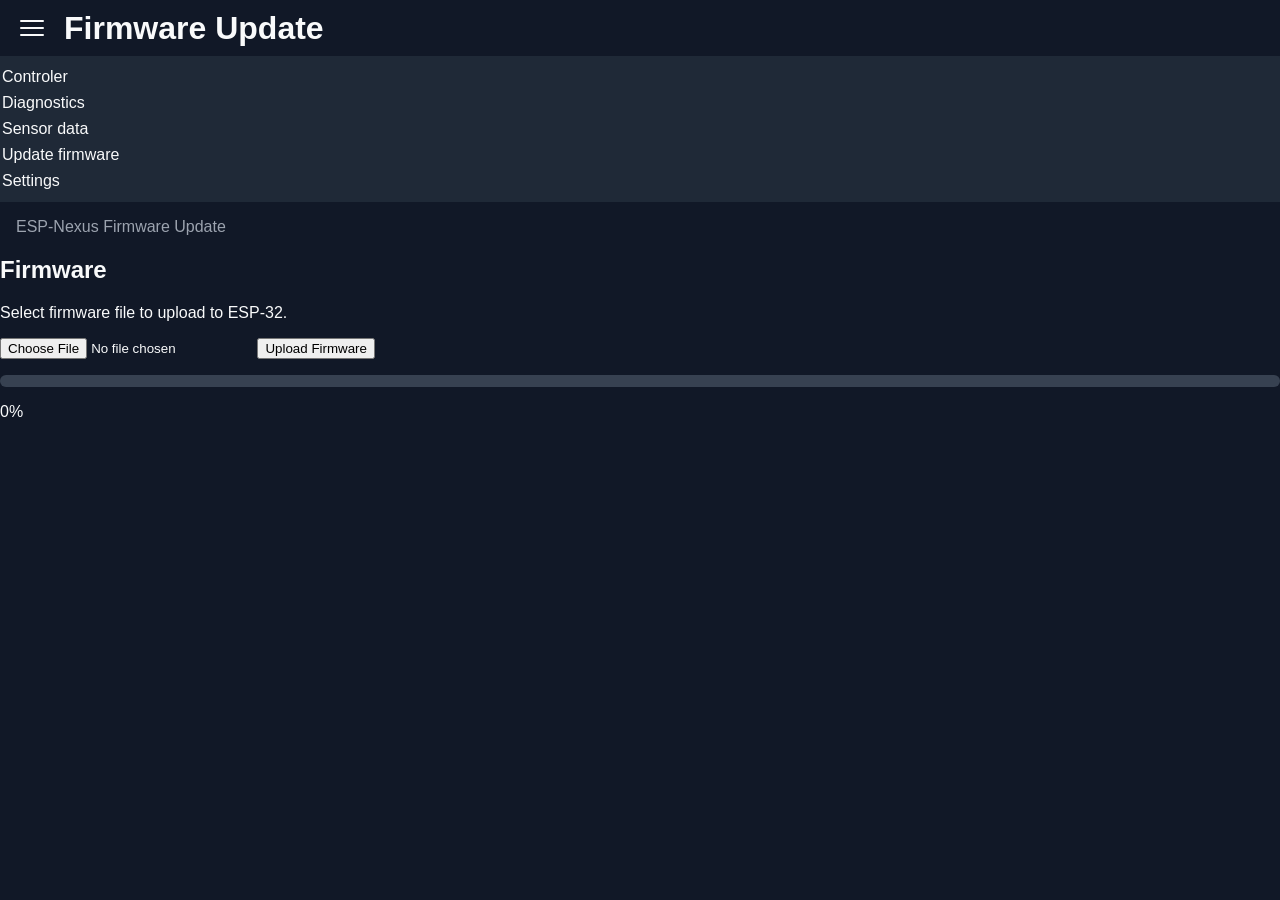
==== data/update.html @ 696f42ec "added a new page to serve the updater  added a server to switch between root and updater" ====
<!DOCTYPE html>
<html lang="en">

    <head>
        <meta charset="UTF-8">
        <meta name="veiwport" content="device-width" initial-scale="1.0">
        
        <title>ESP-Nexus - firmware Update</title>

        <link rel="stylesheet" href="style.css"> 

    </head>

    <body>

         <!--=========================================================================*
        * Header
        *=========================================================================-->
        
        <header class="header">

            <button class="menu-button" type="button" aria-label="Open menu">

                <span></span>
                <span></span>
                <span></span>

            </button>

            <h1> Firmware Update</h1>

        </header>

        <!--=========================================================================*
        * Menu
        *=========================================================================-->

        <nav class="menu"> 

            <a href="/"> Controler</a>
            <a href="#"> Diagnostics</a>
            <a href="#"> Sensor data</a>
            <a href="/update.html"> Update firmware</a>
            <a href="#"> Settings</a>

        </nav>

       
        <!--=========================================================================*
        * Main Content
        *=========================================================================-->
        
        <main class="container">

            <p class="subtitle">
            ESP-Nexus Firmware Update
            </p>

            <section class="card"> 

                <h2>Firmware</h2>

                <p>
                    Select firmware file to upload to ESP-32.
                </p>

                <input type="file" id="firmware file" accept=".bin">
                
                <button type="button"> 
                    Upload Firmware
                </button>

                <!-- Firmware update progress bar -->
                <div class="progress-container">

                    <div class="progress-bar" id="progress-bar"> </div>

                </div>

                <p id= "progress-text">0%</p> 

            </section>

        </main>

    </body>

</html>
---- data/style.css ----
/*=============================================================================*
 * Global
 *=============================================================================*/

html,
body {

    width: 100%;
    height: 100%;

    margin: 0;

    overflow: hidden;

}


body {

    display: flex;
    flex-direction: column;

    background: #111827;
    color: #f9fafb;

    font-family: Arial, sans-serif;

}


/*=============================================================================*
 * Header
 *=============================================================================*/

.header {

    flex-shrink: 0;

    height: 56px;

    display: flex;
    align-items: center;

    padding: 0 12px;

}


.header h1 {

    margin: 0;

}


/*=============================================================================*
 * Menu Button
 *=============================================================================*/

.menu-button {

    width: 40px;
    height: 40px;

    display: flex;
    flex-direction: column;
    justify-content: center;

    gap: 5px;

    margin-right: 12px;
    padding: 8px;

    background: transparent;
    border: none;

    cursor: pointer;

}


.menu-button span {

    display: block;

    width: 24px;
    height: 2px;

    background: #f9fafb;

    border-radius: 2px;

}


/*=============================================================================*
 * Navigation Menu
 *=============================================================================*/

.menu {

    flex-shrink: 0;

    background: #1f2937;

    padding: 8px 0;

}


.menu a {

    display: block;

    padding: 4px 2px;

    color: #f9fafb;

    text-decoration: none;

}


.menu a:hover {

    background: #374151;

}


/*=============================================================================*
 * Main Content
 *=============================================================================*/

main {

    flex: 1;

    min-height: 0;

    position: relative;

}


.subtitle {

    margin: 16px;

    color: #9ca3af;

}

/*=============================================================================*
 * Firmware Update Progress
 *=============================================================================*/

.progress-container {

    width: 100%;
    height: 12px;

    margin-top: 16px;

    background: #374151; 

    border-radius: 6px;

    overflow: hidden;

}

.progress-bar {

    width: 0%;
    height:12px;

    background: #4ade80;

    transition: width 0.2s easy;

}

.progress-text {

    margin: 8px 0 0 0; 

    text-align: centre; 
    color: #9ca3af; 
    
}
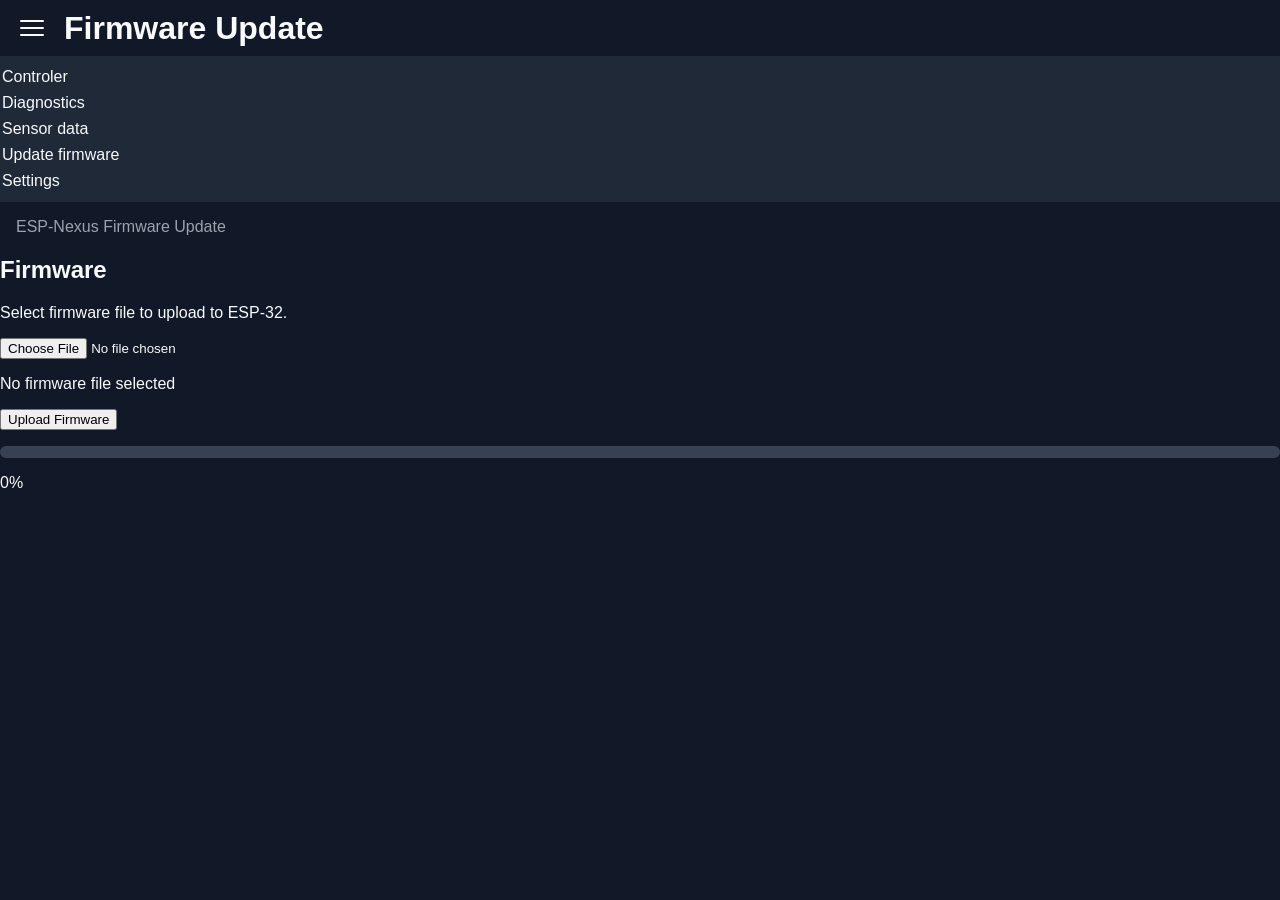
==== commit ab90a216: "test status: code compiles with 0 errors & untested on ESP. PlatformIO command to Load littleFS file" ====
--- a/data/update.html
+++ b/data/update.html
@@ -3,7 +3,7 @@
 
     <head>
         <meta charset="UTF-8">
-        <meta name="veiwport" content="device-width" initial-scale="1.0">
+        <meta name="veiwport" content="width=device-width, initial-scale=1.0"> 
         
         <title>ESP-Nexus - firmware Update</title>
 
@@ -60,13 +60,13 @@
 
                 <h2>Firmware</h2>
 
-                <p>
-                    Select firmware file to upload to ESP-32.
-                </p>
+                <p>Select firmware file to upload to ESP-32.</p>
 
-                <input type="file" id="firmware file" accept=".bin">
-                
-                <button type="button"> 
+                <input type="file" id="firmware-file" accept=".bin">
+                <p id="firmware-info"> No firmware file selected </p> 
+
+
+                <button type="button" id="firmware-upload-button"> 
                     Upload Firmware
                 </button>
 
@@ -79,10 +79,13 @@
 
                 <p id= "progress-text">0%</p> 
 
+    
             </section>
 
         </main>
 
+        <script src="/scripts.js"> </script> 
+
     </body>
 
 </html>
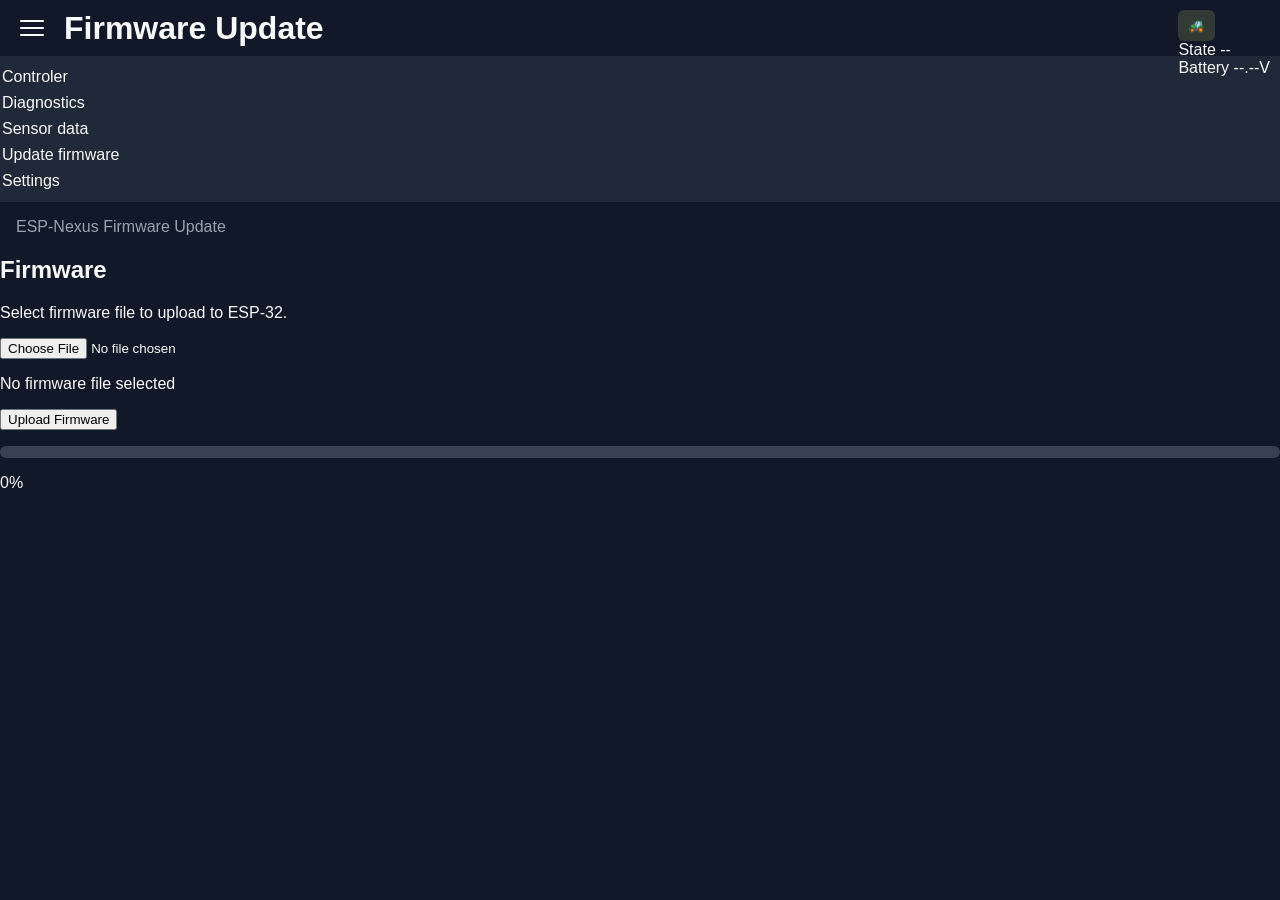
==== commit 086a2b38: "test status: code compiles with 0 errors & untested on ESP. PlatformIO command to Load littleFS file" ====
--- a/data/update.html
+++ b/data/update.html
@@ -45,6 +45,29 @@
 
         </nav>
 
+        <!--=========================================================================*
+        * vehicle status menue
+        *=========================================================================-->
+        <div class="vehicle-status-menue">
+
+            <button class="vehicle-menu-button" type="button" aria-label="Vehicle-status"> 
+                🚜
+            </button> 
+
+            <div class="vehicle-menue-content">
+
+                <div class="vehicle-menu-item"> 
+                    <span> State </span>
+                    <span id="vehicle-state">--</span>
+                </div>
+
+                <div class="vehicle-menu-item"> 
+                    <span> Battery</span>
+                    <span id="battery-voltage">--.--V</span>
+
+                </div>
+            </div>
+        </div>
        
         <!--=========================================================================*
         * Main Content
--- a/data/style.css
+++ b/data/style.css
@@ -127,7 +127,30 @@
 
 }
 
-
+/*=============================================================================*
+ * status Menu
+ *=============================================================================*/
+
+ .vehicle-status-menue{
+
+    position: absolute;
+
+    top: 10px;
+    right: 10px;
+
+ }
+
+ .vehicle-menu-button{
+    
+    background-color: #313a34;
+
+    padding: 8px 10px; 
+
+    border: none;
+    border-radius: 6px;
+
+    cursor: pointer; 
+ }
 /*=============================================================================*
  * Main Content
  *=============================================================================*/
